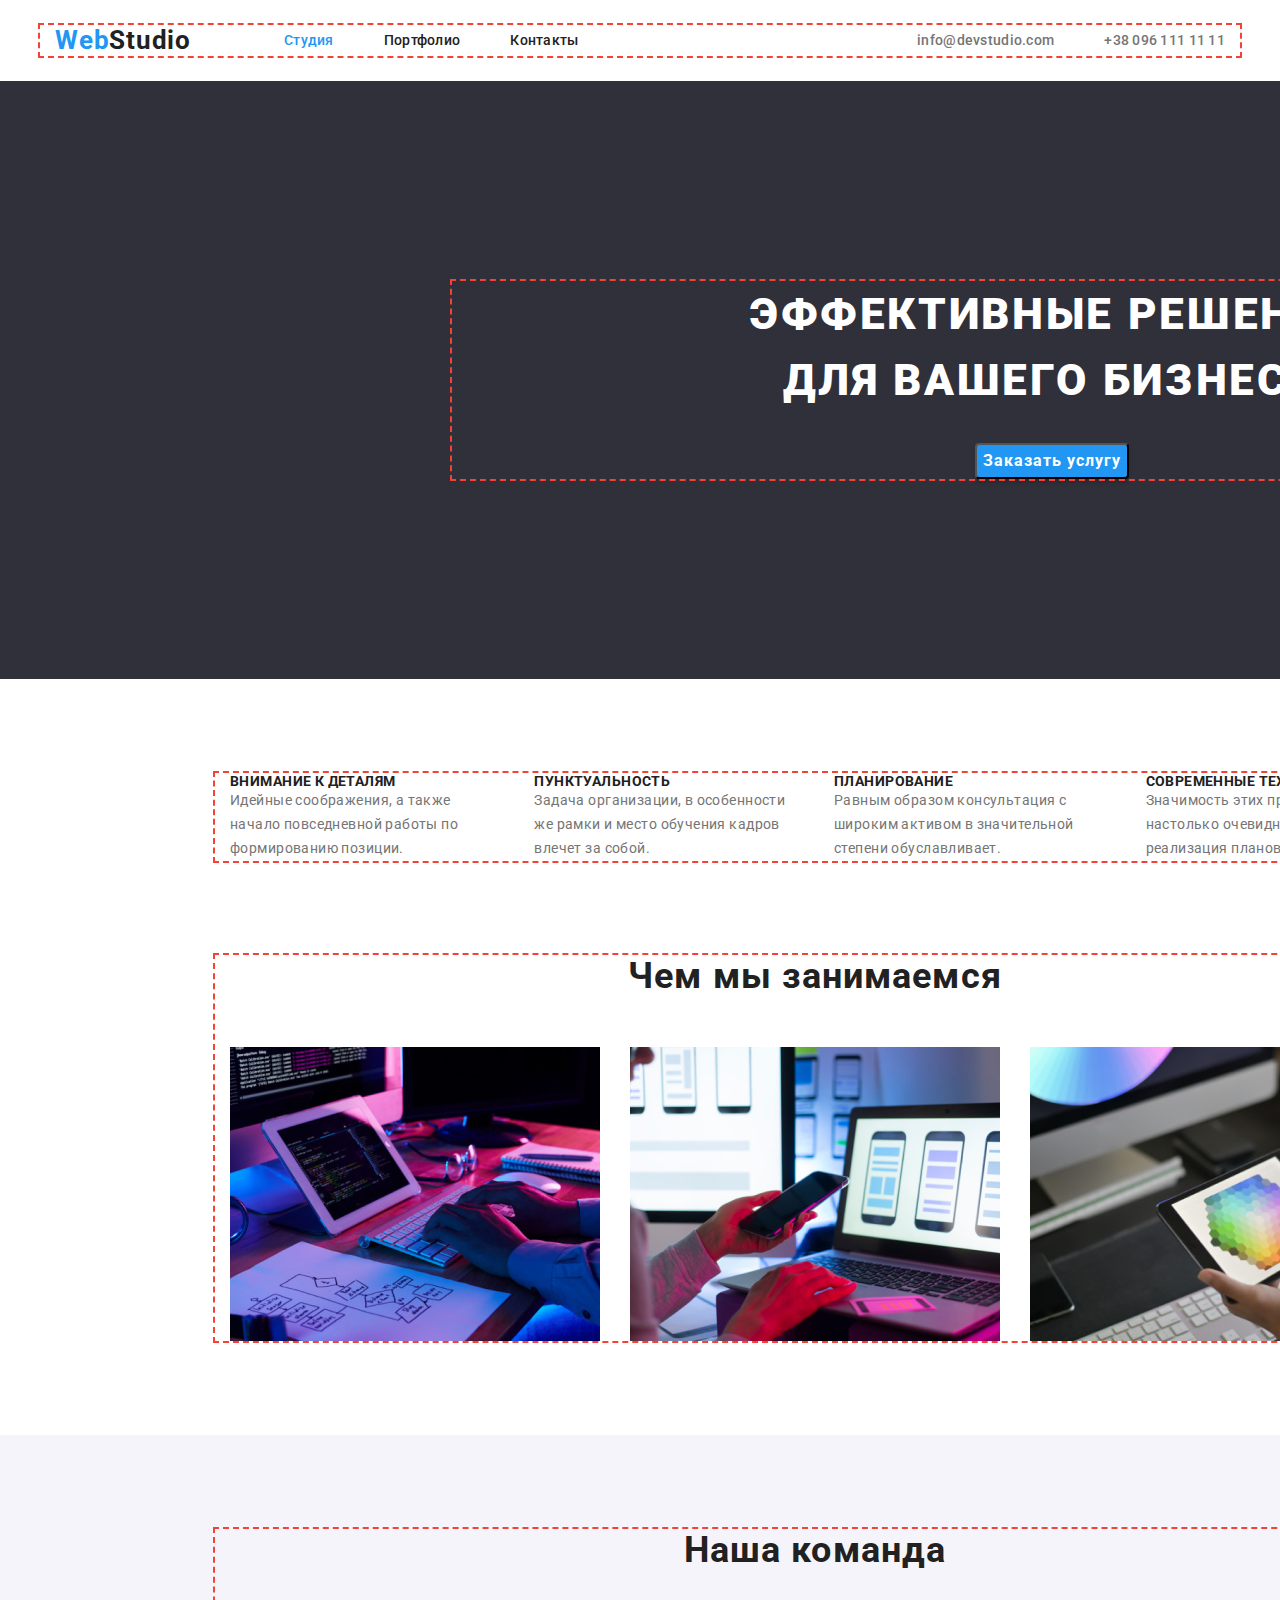
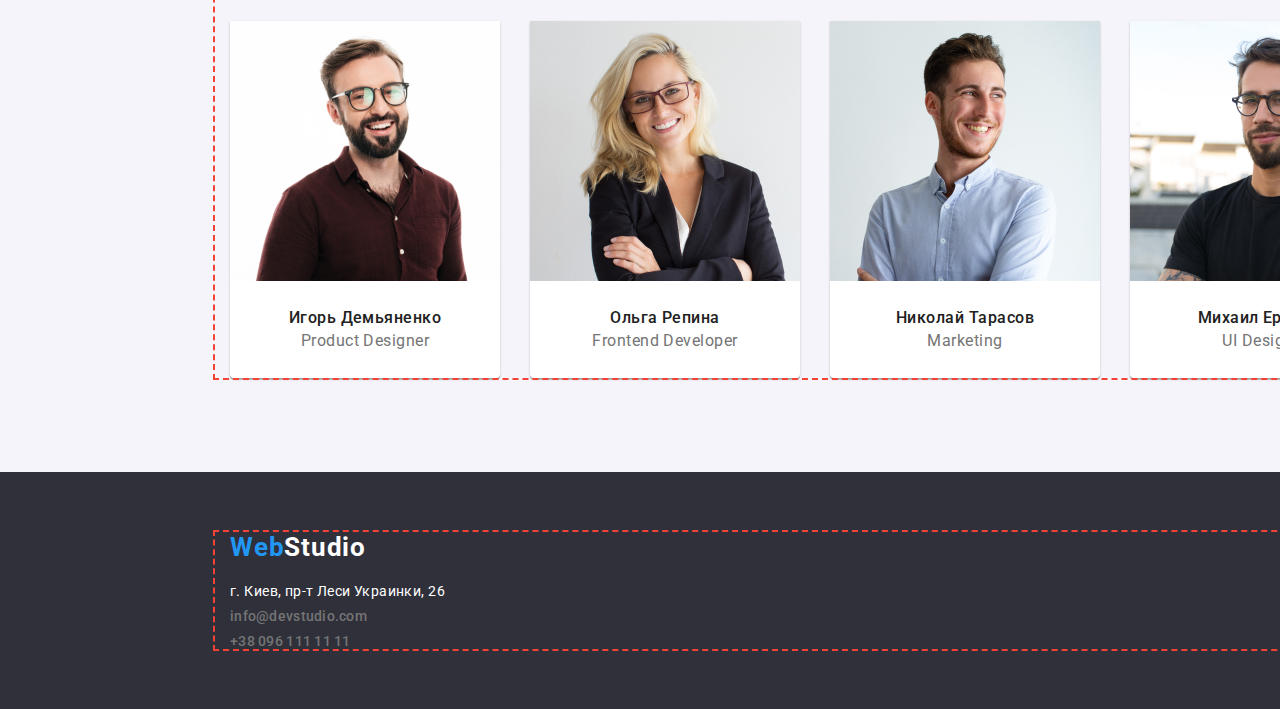
==== index.html @ 27acb228 "positioning-studio-and-portfolio" ====
<!DOCTYPE html>
<html lang="ru">
  <head>
    <meta charset="UTF-8" />
    <meta name="viewport" content="width=device-width, initial-scale=1.0" />
    <title>Веб студия</title>
    <link
      rel="stylesheet"
      href=" https://cdnjs.cloudflare.com/ajax/libs/modern-normalize/1.0.0/modern-normalize.min.css"
    />
    <link rel="preconnect" href="https://fonts.gstatic.com" />
    <link href="https://fonts.googleapis.com/css2?family=Roboto:wght@400;500;700;900&display=swap" rel="stylesheet" />
    <link rel="preconnect" href="https://fonts.gstatic.com" />
    <link
      href="https://fonts.googleapis.com/css2?family=Raleway:wght@700&family=Roboto:wght@400;500;700;900&display=swap"
      rel="stylesheet"
    />
    <link rel="stylesheet" href="./css/styles.css" />
  </head>
  <body>
    <header class="page-header">
      <div class="container">
        <nav class="main-navigation">
          <a class="logo-link" href="./index.html">Web<span class="header-logo-text">Studio</span></a>
          <ul class="navigation-list">
            <li class="navigation-list-item">
              <a class="navigation-link current-link" href="#">Студия</a>
            </li>
            <li class="navigation-list-item">
              <a class="navigation-link" href="./portfolio.html">Портфолио</a>
            </li>
            <li class="navigation-list-item">
              <a class="navigation-link" href="#">Контакты</a>
            </li>
          </ul>
        </nav>
        <address class="adsress-header">
          <ul class="contacts-list">
            <li>
              <a class="email-link" href="mailto:info@devstudio.com">info@devstudio.com</a>
            </li>
            <li>
              <a class="phone-link" href="tel:+380961111111">+38 096 111 11 11</a>
            </li>
          </ul>
        </address>
      </div>
    </header>
    <main>
      <!--hero-section-->
      <section class="hero-section">
        <div class="container">
          <h1 class="hero-title">
            Эффективные решения<br />
            для вашего бизнеса
          </h1>
          <button class="modal-button" type="button">Заказать услугу</button>
        </div>
      </section>
      <!--features-section-->
      <section class="features-section">
        <div class="container">
          <h2 class="features-title visually-hidden">features</h2>
          <ul class="features-list">
            <li class="features-list-item">
              <h3 class="features-list-item-title">Внимание к деталям</h3>
              <p class="features-list-item-text">
                Идейные соображения, а также начало повседневной работы по формированию позиции.
              </p>
            </li>
            <li class="features-list-item">
              <h3 class="features-list-item-title">Пунктуальность</h3>
              <p class="features-list-item-text">
                Задача организации, в особенности же рамки и место обучения кадров влечет за собой.
              </p>
            </li>
            <li class="features-list-item">
              <h3 class="features-list-item-title">Планирование</h3>
              <p class="features-list-item-text">
                Равным образом консультация с широким активом в значительной степени обуславливает.
              </p>
            </li>
            <li class="features-list-item">
              <h3 class="features-list-item-title">Современные технологии</h3>
              <p class="features-list-item-text">
                Значимость этих проблем настолько очевидна, что реализация плановых заданий.
              </p>
            </li>
          </ul>
        </div>
      </section>
      <!--section-what-we-do-->
      <section class="what-we-do-section">
        <div class="container">
          <h2 class="what-we-do-title">Чем мы занимаемся</h2>
          <ul class="what-we-do-list">
            <li class="what-we-do-list-item">
              <img
                class="what-we-do-img"
                src="./images/what_we_do_img/img.png"
                alt="человек работает с планшетом и клавиатурой"
                width="370"
                height="294"
              />
            </li>
            <li class="what-we-do-list-item">
              <img
                class="what-we-do-img"
                src="./images/what_we_do_img/img2.png"
                alt="человек держит смартфон"
                width="370"
                height="294"
              />
            </li>
            <li class="what-we-do-list-item">
              <img
                class="what-we-do-img"
                src="./images/what_we_do_img/img3.png"
                alt="человек держит графический планшет"
                width="370"
                height="294"
              />
            </li>
          </ul>
        </div>
      </section>
      <!--section-our-team-->
      <section class="our-team-section">
        <div class="container">
          <h2 class="our-team-title">Наша команда</h2>
          <ul class="our-team-list">
            <li class="our-team-list-item">
              <img
                class="our-team-item-img"
                src="./images/img_our_team/igor.png"
                alt="Игорь Демьяненко"
                width="270"
                height="260"
              />
              <h3 class="our-team-item-name">Игорь Демьяненко</h3>
              <p class="our-team-item-position" lang="en">Product Designer</p>
            </li>
            <li class="our-team-list-item">
              <img
                class="our-team-item-img"
                src="./images/img_our_team/olga.png"
                alt="Ольга Репина"
                width="270"
                height="260"
              />
              <h3 class="our-team-item-name">Ольга Репина</h3>
              <p class="our-team-item-position" lang="en">Frontend Developer</p>
            </li>
            <li class="our-team-list-item">
              <img
                class="our-team-item-img"
                src="./images/img_our_team/nike.png"
                alt="Николай Тарасов"
                width="270"
                height="260"
              />
              <h3 class="our-team-item-name">Николай Тарасов</h3>
              <p class="our-team-item-position" lang="en">Marketing</p>
            </li>
            <li class="our-team-list-item">
              <img
                class="our-team-item-img"
                src="./images/img_our_team/mike.png"
                alt="Михаил Ермаков"
                width="270"
                height="260"
              />
              <h3 class="our-team-item-name">Михаил Ермаков</h3>
              <p class="our-team-item-position" lang="en">UI Designer</p>
            </li>
          </ul>
        </div>
      </section>
    </main>
    <footer class="footer">
      <div class="container">
        <a class="logo-link" href="./index.html">Web<span class="footer-logo-text">Studio</span></a>
        <address>
          <ul class="address-list">
            <li class="address-item">
              <a class="map-link" href="https://goo.gl/maps/2mVaC3qjZQeZ6FFY8" target="_blank">
                г. Киев, пр-т Леси Украинки, 26
              </a>
            </li>
            <li class="address-item">
              <a class="email-link" href="mailto:info@devstudio.com">info@devstudio.com</a>
            </li>
            <li class="address-item">
              <a class="phone-link" href="tel:+380961111111">+38 096 111 11 11</a>
            </li>
          </ul>
        </address>
      </div>
    </footer>
  </body>
</html>
---- css/styles.css ----
/* -Добавь стили для геометрии (ширины, отступы, поля и рамки) 
-Добавь стили позиционирования контента страниц используя Flexbox.
-курсор понтер добавь на кнопки
-сделать кнопку "все" синей - портфолио
-убрать бордер с кнопок - портфолио

-Вёрстка фиксированная, в пикселях, размеры блоков соответствуют макету.
-Корректно заданы и использованы margin и padding.
-У детей нет внешних отступов margin пробивающих родителя.
-Создан div.container и использован для обёртки и центрирования блоков контента (секции, шапка, футер и т. д.).
-Ширина div.container взята и макета.
-Расположение элементов, позиционирование которых используя стандартный поток документа невозможно, сделано с помощью Flexbox. */

:root {
  --text-font: "Roboto", sans-serif;
  --titel-font: "Raleway", sans-serif;
  --primary-color: #212121;
  --secondary-color: #757575;
  --main-white-color: #ffffff;
  --accent-color: #2196f3;
  --secondary-dark-bgc: #2f303a;
  --secondary-light-bgc: #f5f4fa;
}

*,
*::before,
*::after {
  box-sizing: border-box;
}

body {
  font-family: var(--text-font);
  font-weight: 400;
  font-size: 14px;
  color: var(--primary-color);
  background-color: var(--main-white-color);
}

h1,
h2,
h3,
h4,
h5,
h6,
p {
  margin: 0;
}

ul,
ol {
  margin: 0;
  padding: 0;
}

img {
  display: block;
}

/* ==========Utilities============ */

.container {
  width: 1200px;
  padding-left: 15px;
  padding-right: 15px;
  margin: 0 auto;
  outline: 2px dashed #f44336;
}

.visually-hidden {
  position: absolute !important;
  clip: rect(1px 1px 1px 1px); /* IE6, IE7 */
  clip: rect(1px, 1px, 1px, 1px);
  padding: 0 !important;
  border: 0 !important;
  height: 1px !important;
  width: 1px !important;
  overflow: hidden;
}

/* ============HEADER============ */

.page-header {
  padding-top: 25px;
  padding-bottom: 25px;
}

.page-header .container {
  display: flex;
  align-items: center;
}

.main-navigation {
  display: flex;
  align-items: center;
}

.logo-link {
  margin-right: 93px;
  font-weight: 700;
  font-size: 26px;
  line-height: 1.192;
  letter-spacing: 0.03em;
  color: var(--accent-color);
  text-decoration: none;
}

.header-logo-text {
  color: var(--primary-color);
}

.navigation-list {
  display: flex;
  list-style-type: none;
}

.navigation-list-item:not(:last-child) {
  margin-right: 50px;
}

.navigation-link {
  font-weight: 500;
  line-height: 1.143;
  letter-spacing: 0.02em;
  color: var(--primary-color);
  text-decoration: none;
}

.navigation-link:hover,
.navigation-link:focus,
.email-link:hover,
.email-link:focus,
.phone-link:hover,
.phone-link:focus {
  color: var(--accent-color);
}

.current-link {
  color: var(--accent-color);
}

.contacts-list {
  display: flex;
  list-style-type: none;
}

.adsress-header {
  margin-left: auto;
}

.email-link {
  margin-right: 50px;
}

.email-link,
.phone-link {
  font-style: normal;
  font-weight: 500;
  line-height: 1.143x;
  letter-spacing: 0.02em;
  color: var(--secondary-color);
  text-decoration: none;
}
/* ============HEADER END============ */

/* ============STUDIO PAGE============ */

/* ============HERO SECTION============ */

.hero-section {
  padding-top: 200px;
  padding-right: 452px;
  padding-bottom: 200px;
  padding-left: 452px;
  text-align: center;
  background: var(--secondary-dark-bgc);
}

.hero-title {
  margin-bottom: 30px;
  font-weight: 900;
  font-size: 44px;
  line-height: 1.5;
  text-align: center;
  letter-spacing: 0.06em;
  text-transform: uppercase;
  color: var(--main-white-color);
}

.modal-button {
  font-weight: 700;
  font-size: 16px;
  line-height: 1.875;
  align-items: center;
  text-align: center;
  letter-spacing: 0.06em;
  color: var(--main-white-color);
  background-color: var(--accent-color);
  box-shadow: 0px 4px 4px rgba(0, 0, 0, 0.15);
  border-radius: 4px;
}

.modal-button:hover,
.modal-button:focus {
  color: var(--primary-color);
  background-color: var(--secondary-light-bgc);
}
/* ============HERO SECTION END============ */

/* ============FEATURES SECTION ============ */

.features-section {
  padding-top: 94px;
  padding-right: 215px;
  padding-bottom: 47px;
  padding-left: 215px;
}

.features-list {
  display: flex;
  list-style-type: none;
}

.features-list-item-title {
  font-weight: 700;
  font-size: 14px;
  line-height: 1.143;
  letter-spacing: 0.03em;
  text-transform: uppercase;
}

.features-list-item:not(:last-child) {
  margin-right: 30px;
}

.features-list-item-text {
  line-height: 1.714;
  letter-spacing: 0.03em;
  color: var(--secondary-color);
}
/* ============FEATURES SECTION END============ */

/* ============WHAT WE DO SECTION ============ */

.what-we-do-section {
  padding-top: 47px;
  padding-right: 215px;
  padding-bottom: 94px;
  padding-left: 215px;
}

.what-we-do-title {
  margin-bottom: 50px;
  font-weight: 700;
  font-size: 36px;
  line-height: 1.167;
  letter-spacing: 0.03em;
  text-align: center;
}

.what-we-do-list {
  display: flex;
  list-style-type: none;
}

.what-we-do-list-item:not(:last-child) {
  margin-right: 30px;
}

/* ============WHAT WE DO SECTION END============ */

/* ============OUR TEAM SECTION ============ */

.our-team-section {
  padding-top: 94px;
  padding-right: 215px;
  padding-bottom: 94px;
  padding-left: 215px;
  background-color: var(--secondary-light-bgc);
  text-align: center;
}

.our-team-title {
  margin-bottom: 50px;
  font-weight: 700;
  font-size: 36px;
  line-height: 1.167;
  letter-spacing: 0.03em;
}

.our-team-list {
  display: flex;
  list-style-type: none;
}

.our-team-list-item:not(:last-child) {
  margin-right: 30px;
}

.our-team-list-item {
  background-color: var(--main-white-color);
  box-shadow: 0px 1px 3px rgba(0, 0, 0, 0.12), 0px 1px 1px rgba(0, 0, 0, 0.14), 0px 2px 1px rgba(0, 0, 0, 0.2);
  border-radius: 0px 0px 4px 4px;
}

.our-team-item-img {
  margin-bottom: 30px;
}

.our-team-item-name {
  margin-bottom: 10px;
  font-weight: 500;
  font-size: 16px;
  line-height: 0.842;
  letter-spacing: 0.03em;
}

.our-team-item-position {
  margin-bottom: 30px;
  font-size: 16px;
  line-height: 0.842;
  letter-spacing: 0.03em;
  color: var(--secondary-color);
}
/* ============OUR TEAM SECTION END============ */

/* ============STUDIO PAGE END============ */

/* ============FOOTER============ */

.footer {
  padding-top: 60px;
  padding-right: 215px;
  padding-bottom: 60px;
  padding-left: 215px;
  background: var(--secondary-dark-bgc);
}

.footer .logo-link {
  display: inline-block;
  margin-bottom: 20px;
}

.footer-logo-text {
  color: var(--main-white-color);
}

.address-list {
  list-style-type: none;
}

.address-item:not(:last-child) {
  margin-bottom: 9px;
}

.map-link {
  font-style: normal;
  line-height: 0.583;
  letter-spacing: 0.03em;
  color: var(--main-white-color);
  text-decoration: none;
}

.map-link:hover,
.map-link:focus {
  color: var(--accent-color);
}
/* ============FOOTER END============ */

/* ============PORTFOLIO PAGE ============ */

.portfolio-section {
  padding-top: 94px;
  padding-right: 215px;
  padding-bottom: 94px;
  padding-left: 215px;
}

.filter-list {
  display: flex;
  margin-bottom: 50px;
  justify-content: center;
  list-style-type: none;
}
.filter-list-item:not(:last-child) {
  margin-right: 8px;
}

.fister-list-btn {
  font-weight: 500;
  font-size: 16px;
  line-height: 1.625;
  letter-spacing: 0.03em;
}

.filter-list-btn:hover,
.filter-list-btn:focus {
  color: var(--main-white-color);
  background-color: var(--accent-color);
}

.portfolio-list {
  display: flex;
  flex-wrap: wrap;
  list-style-type: none;
}

.portfolio-item:not(:nth-child(3n)) {
  margin-right: 30px;
}

.portfolio-item-link {
  text-decoration: none;
  color: var(--primary-color);
}

.portfolio-img {
  margin-bottom: 20px;
}

.portfolio-item-titel {
  margin-bottom: 4px;
  font-weight: 700;
  font-size: 18px;
  line-height: 2;
  letter-spacing: 0.06em;
}

.portfolio-item-category {
  margin-bottom: 20px;
  font-size: 16px;
  line-height: 30px;
  letter-spacing: 0.03em;
  color: var(--secondary-color);
}

/* ============PORTFOLIO PAGE END============ */
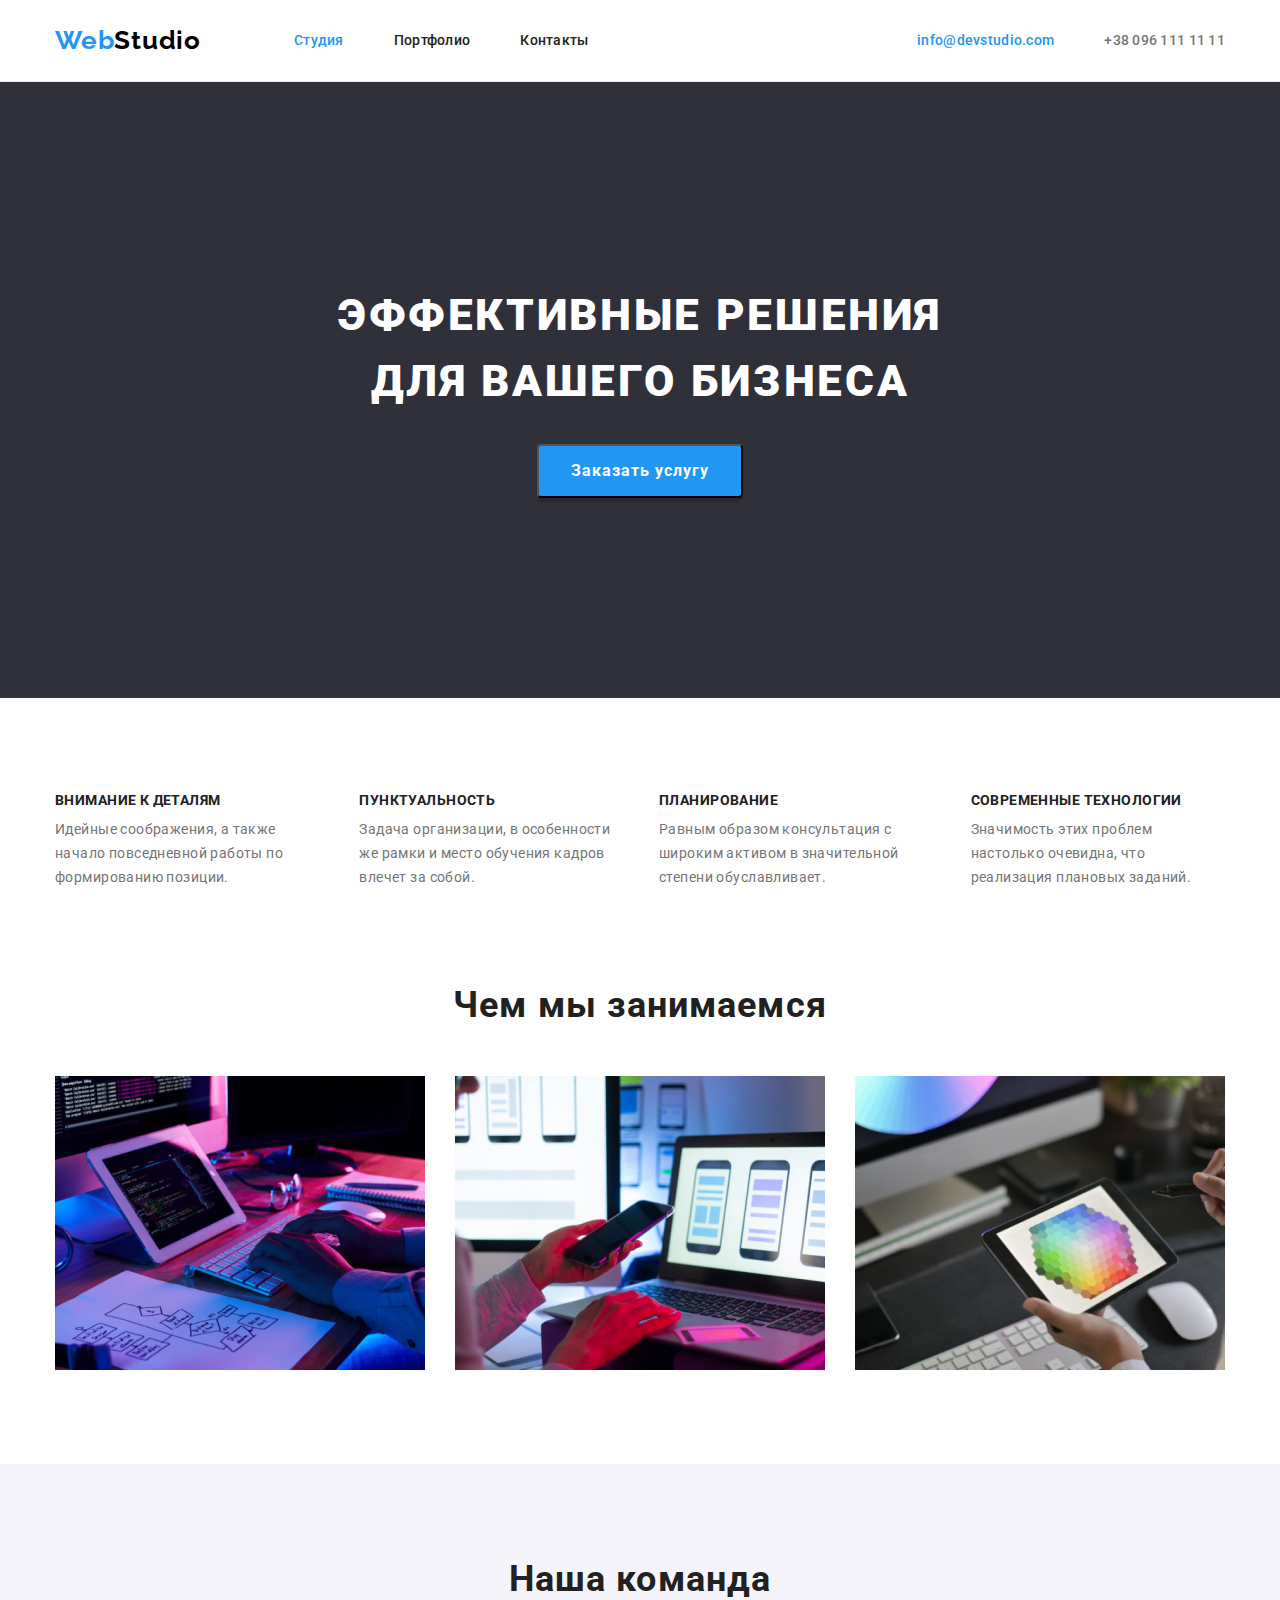
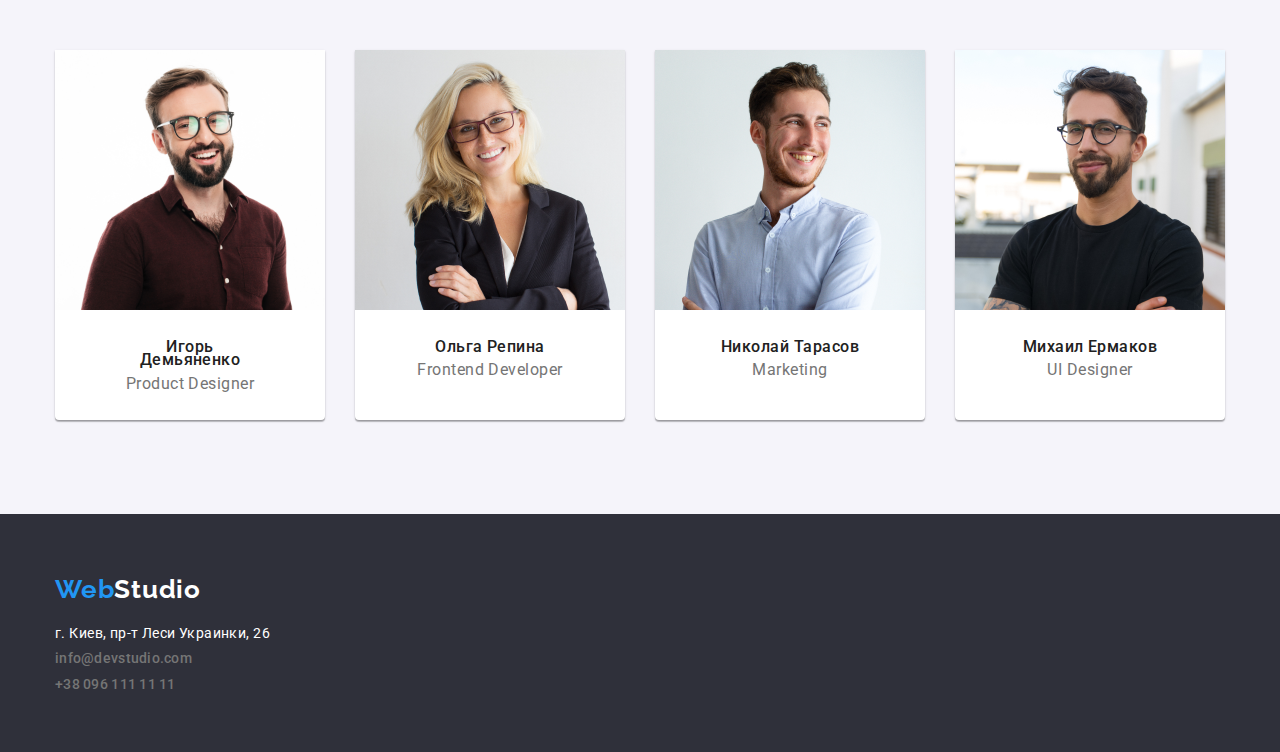
==== commit f4dfab4a: "corrections-for-mentor" ====
--- a/index.html
+++ b/index.html
@@ -37,7 +37,7 @@
         <address class="adsress-header">
           <ul class="contacts-list">
             <li>
-              <a class="email-link" href="mailto:info@devstudio.com">info@devstudio.com</a>
+              <a class="email-link current-link" href="mailto:info@devstudio.com">info@devstudio.com</a>
             </li>
             <li>
               <a class="phone-link" href="tel:+380961111111">+38 096 111 11 11</a>
@@ -137,8 +137,10 @@
                 width="270"
                 height="260"
               />
-              <h3 class="our-team-item-name">Игорь Демьяненко</h3>
-              <p class="our-team-item-position" lang="en">Product Designer</p>
+              <div class="list-item-wrapper">
+                <h3 class="our-team-item-name">Игорь Демьяненко</h3>
+                <p class="our-team-item-position" lang="en">Product Designer</p>
+              </div>
             </li>
             <li class="our-team-list-item">
               <img
@@ -148,8 +150,10 @@
                 width="270"
                 height="260"
               />
-              <h3 class="our-team-item-name">Ольга Репина</h3>
-              <p class="our-team-item-position" lang="en">Frontend Developer</p>
+              <div class="list-item-wrapper">
+                <h3 class="our-team-item-name">Ольга Репина</h3>
+                <p class="our-team-item-position" lang="en">Frontend Developer</p>
+              </div>
             </li>
             <li class="our-team-list-item">
               <img
@@ -159,8 +163,10 @@
                 width="270"
                 height="260"
               />
-              <h3 class="our-team-item-name">Николай Тарасов</h3>
-              <p class="our-team-item-position" lang="en">Marketing</p>
+              <div class="list-item-wrapper">
+                <h3 class="our-team-item-name">Николай Тарасов</h3>
+                <p class="our-team-item-position" lang="en">Marketing</p>
+              </div>
             </li>
             <li class="our-team-list-item">
               <img
@@ -170,8 +176,10 @@
                 width="270"
                 height="260"
               />
-              <h3 class="our-team-item-name">Михаил Ермаков</h3>
-              <p class="our-team-item-position" lang="en">UI Designer</p>
+              <div class="list-item-wrapper">
+                <h3 class="our-team-item-name">Михаил Ермаков</h3>
+                <p class="our-team-item-position" lang="en">UI Designer</p>
+              </div>
             </li>
           </ul>
         </div>
--- a/css/styles.css
+++ b/css/styles.css
@@ -1,15 +1,16 @@
-/* -Добавь стили для геометрии (ширины, отступы, поля и рамки) 
--Добавь стили позиционирования контента страниц используя Flexbox.
--курсор понтер добавь на кнопки
--сделать кнопку "все" синей - портфолио
--убрать бордер с кнопок - портфолио
-
--Вёрстка фиксированная, в пикселях, размеры блоков соответствуют макету.
--Корректно заданы и использованы margin и padding.
--У детей нет внешних отступов margin пробивающих родителя.
--Создан div.container и использован для обёртки и центрирования блоков контента (секции, шапка, футер и т. д.).
--Ширина div.container взята и макета.
--Расположение элементов, позиционирование которых используя стандартный поток документа невозможно, сделано с помощью Flexbox. */
+/* +1 лого не по макету, ссылки проверьте, пожалуйста.
+зменила шрифт и поменяла цвет на черный
++2 у хедера нет, вертикальных паддингов, а вот каждая ссылка в хедере как раз должна быть с вертикальными паддингами
+убрала падинги с хедера,добавила на ссылки
++3 заказать услугу поправить по макету(паддинги поправить)
+добавила вертикальные и горизонтальные падинги
++4 у 3й секции только нижний паддинг
+удалила верхний падинг у what-we-do-section, исправила нижний падинг у features-section на 94
++5 див обертку для текстового контентас вертикальными и горизонтальными паддингами для карточек наша команда и портфолио
+добавила див .list-item-wrapper с падингами
+?6 нижние марджины для элементов в футере ???
++7 у хедера есть нижняя граница, ее хорошо видно на странице портфолио
++8 поправить кнопки портфолио согласно макету - добавила падинги сверух и снизу,цвет фона*/
 
 :root {
   --text-font: "Roboto", sans-serif;
@@ -20,6 +21,9 @@
   --accent-color: #2196f3;
   --secondary-dark-bgc: #2f303a;
   --secondary-light-bgc: #f5f4fa;
+  --color-for-line: #ececec;
+  --color-for-border: #eeeeee;
+  --dark-black: #000000;
 }
 
 *,
@@ -63,7 +67,6 @@
   padding-left: 15px;
   padding-right: 15px;
   margin: 0 auto;
-  outline: 2px dashed #f44336;
 }
 
 .visually-hidden {
@@ -80,32 +83,37 @@
 /* ============HEADER============ */
 
 .page-header {
+  border-bottom: 1px solid var(--color-for-line);
+}
+
+.page-header .container {
+  display: flex;
+  align-items: center;
+}
+
+.main-navigation {
+  display: flex;
+  align-items: center;
+}
+
+.logo-link {
+  font-family: Raleway;
+  font-weight: 700;
+  font-size: 26px;
+  line-height: 1.192;
+  letter-spacing: 0.03em;
+  color: var(--accent-color);
+  text-decoration: none;
+}
+
+.page-header .logo-link {
   padding-top: 25px;
   padding-bottom: 25px;
-}
-
-.page-header .container {
-  display: flex;
-  align-items: center;
-}
-
-.main-navigation {
-  display: flex;
-  align-items: center;
-}
-
-.logo-link {
   margin-right: 93px;
-  font-weight: 700;
-  font-size: 26px;
-  line-height: 1.192;
-  letter-spacing: 0.03em;
-  color: var(--accent-color);
-  text-decoration: none;
 }
 
 .header-logo-text {
-  color: var(--primary-color);
+  color: var(--dark-black);
 }
 
 .navigation-list {
@@ -118,6 +126,9 @@
 }
 
 .navigation-link {
+  display: inline-block;
+  padding-top: 32px;
+  padding-bottom: 32px;
   font-weight: 500;
   line-height: 1.143;
   letter-spacing: 0.02em;
@@ -134,10 +145,6 @@
   color: var(--accent-color);
 }
 
-.current-link {
-  color: var(--accent-color);
-}
-
 .contacts-list {
   display: flex;
   list-style-type: none;
@@ -153,13 +160,25 @@
 
 .email-link,
 .phone-link {
+  display: inline-block;
   font-style: normal;
   font-weight: 500;
-  line-height: 1.143x;
+  line-height: 1.143px;
   letter-spacing: 0.02em;
   color: var(--secondary-color);
   text-decoration: none;
 }
+
+.page-header .email-link,
+.page-header .phone-link {
+  padding-top: 32px;
+  padding-bottom: 32px;
+}
+
+.current-link {
+  color: var(--accent-color);
+}
+
 /* ============HEADER END============ */
 
 /* ============STUDIO PAGE============ */
@@ -168,14 +187,13 @@
 
 .hero-section {
   padding-top: 200px;
-  padding-right: 452px;
   padding-bottom: 200px;
-  padding-left: 452px;
   text-align: center;
   background: var(--secondary-dark-bgc);
 }
 
 .hero-title {
+  margin-right: 0;
   margin-bottom: 30px;
   font-weight: 900;
   font-size: 44px;
@@ -187,6 +205,11 @@
 }
 
 .modal-button {
+  padding-top: 10px;
+  padding-right: 32px;
+  padding-bottom: 10px;
+  padding-left: 32px;
+  min-width: 200px;
   font-weight: 700;
   font-size: 16px;
   line-height: 1.875;
@@ -203,6 +226,7 @@
 .modal-button:focus {
   color: var(--primary-color);
   background-color: var(--secondary-light-bgc);
+  cursor: pointer;
 }
 /* ============HERO SECTION END============ */
 
@@ -210,9 +234,7 @@
 
 .features-section {
   padding-top: 94px;
-  padding-right: 215px;
-  padding-bottom: 47px;
-  padding-left: 215px;
+  padding-bottom: 94px;
 }
 
 .features-list {
@@ -221,6 +243,7 @@
 }
 
 .features-list-item-title {
+  margin-bottom: 10px;
   font-weight: 700;
   font-size: 14px;
   line-height: 1.143;
@@ -242,10 +265,7 @@
 /* ============WHAT WE DO SECTION ============ */
 
 .what-we-do-section {
-  padding-top: 47px;
-  padding-right: 215px;
   padding-bottom: 94px;
-  padding-left: 215px;
 }
 
 .what-we-do-title {
@@ -272,9 +292,7 @@
 
 .our-team-section {
   padding-top: 94px;
-  padding-right: 215px;
   padding-bottom: 94px;
-  padding-left: 215px;
   background-color: var(--secondary-light-bgc);
   text-align: center;
 }
@@ -300,10 +318,6 @@
   background-color: var(--main-white-color);
   box-shadow: 0px 1px 3px rgba(0, 0, 0, 0.12), 0px 1px 1px rgba(0, 0, 0, 0.14), 0px 2px 1px rgba(0, 0, 0, 0.2);
   border-radius: 0px 0px 4px 4px;
-}
-
-.our-team-item-img {
-  margin-bottom: 30px;
 }
 
 .our-team-item-name {
@@ -315,12 +329,19 @@
 }
 
 .our-team-item-position {
-  margin-bottom: 30px;
   font-size: 16px;
   line-height: 0.842;
   letter-spacing: 0.03em;
   color: var(--secondary-color);
 }
+
+.our-team-list-item > .list-item-wrapper {
+  padding-top: 30px;
+  padding-right: 59px;
+  padding-bottom: 30px;
+  padding-left: 59px;
+}
+
 /* ============OUR TEAM SECTION END============ */
 
 /* ============STUDIO PAGE END============ */
@@ -329,9 +350,7 @@
 
 .footer {
   padding-top: 60px;
-  padding-right: 215px;
   padding-bottom: 60px;
-  padding-left: 215px;
   background: var(--secondary-dark-bgc);
 }
 
@@ -370,9 +389,7 @@
 
 .portfolio-section {
   padding-top: 94px;
-  padding-right: 215px;
   padding-bottom: 94px;
-  padding-left: 215px;
 }
 
 .filter-list {
@@ -385,17 +402,30 @@
   margin-right: 8px;
 }
 
-.fister-list-btn {
+.filter-list-btn {
+  padding-top: 6px;
+  padding-right: 22px;
+  padding-bottom: 6px;
+  padding-left: 22px;
   font-weight: 500;
   font-size: 16px;
   line-height: 1.625;
   letter-spacing: 0.03em;
+  border-radius: 4px;
+  border: none;
+  background-color: var(--secondary-light-bgc);
 }
 
 .filter-list-btn:hover,
 .filter-list-btn:focus {
   color: var(--main-white-color);
   background-color: var(--accent-color);
+  cursor: pointer;
+}
+
+.active-btn {
+  color: var(--main-white-color);
+  background-color: var(--accent-color);
 }
 
 .portfolio-list {
@@ -408,13 +438,17 @@
   margin-right: 30px;
 }
 
+.portfolio-item {
+  max-width: 370px;
+  background: var(--main-white-color);
+  border: 1px solid var(--color-for-border);
+  margin-bottom: 30px;
+}
+
 .portfolio-item-link {
+  display: inline-block;
   text-decoration: none;
   color: var(--primary-color);
-}
-
-.portfolio-img {
-  margin-bottom: 20px;
 }
 
 .portfolio-item-titel {
@@ -426,11 +460,17 @@
 }
 
 .portfolio-item-category {
-  margin-bottom: 20px;
   font-size: 16px;
   line-height: 30px;
   letter-spacing: 0.03em;
   color: var(--secondary-color);
 }
 
+.portfolio-item-link > .list-item-wrapper {
+  padding-top: 20px;
+  padding-right: 24px;
+  padding-bottom: 20px;
+  padding-left: 24px;
+}
+
 /* ============PORTFOLIO PAGE END============ */
